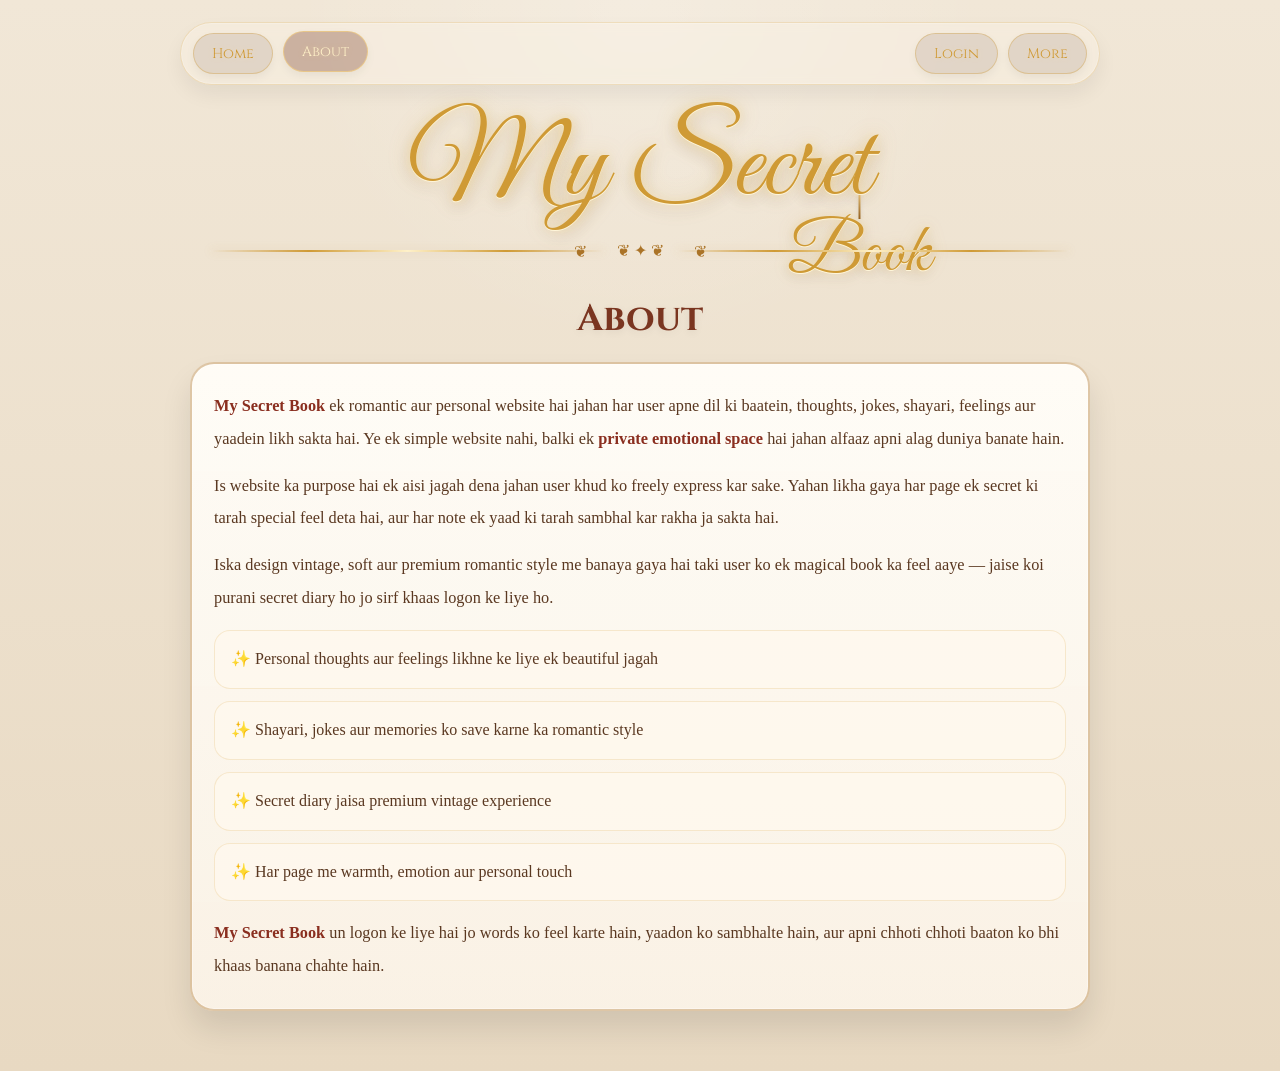
==== about.html @ c18e606e "Update about.html" ====
<!DOCTYPE html>
<html lang="en">
<head>
  <meta charset="UTF-8" />
  <meta name="viewport" content="width=device-width, initial-scale=1.0" />
  <title>About - My Secret Book</title>

  <link rel="preconnect" href="https://fonts.googleapis.com">
  <link rel="preconnect" href="https://fonts.gstatic.com" crossorigin>
  <link href="https://fonts.googleapis.com/css2?family=Great+Vibes&family=Cinzel:wght@500;700&display=swap" rel="stylesheet">

  <style>
    *{
      margin:0;
      padding:0;
      box-sizing:border-box;
    }

    :root{
      --cream:#e8d9c2;
      --cream-soft:#f1e7d7;
      --gold:#cf9a35;
      --brown:#4a2d1a;
      --paper:#fffdfa;
      --paper-soft:#fbf5ea;
      --paper-border:#cda97b;
      --rose1:#cc4b6a;
    }

    html,body{
      width:100%;
      min-height:100%;
      overflow-x:hidden;
      background:var(--cream);
    }

    body{
      font-family: Georgia, "Times New Roman", serif;
      color:var(--brown);
      background:
        radial-gradient(circle at top, rgba(255,255,255,.22), transparent 28%),
        linear-gradient(180deg, var(--cream-soft) 0%, var(--cream) 100%);
    }

    .page{
      width:100%;
      min-height:100vh;
      position:relative;
      overflow:hidden;
      padding:18px 14px 60px;
    }

    .petals{
      position:fixed;
      inset:0;
      pointer-events:none;
      z-index:1;
      overflow:hidden;
    }

    .petal{
      position:absolute;
      top:-80px;
      width:18px;
      height:26px;
      border-radius:70% 30% 70% 30%;
      opacity:.82;
      filter:drop-shadow(0 4px 8px rgba(0,0,0,.10));
      animation-name:fall;
      animation-timing-function:linear;
      animation-iteration-count:infinite;
    }

    .petal::before{
      content:"";
      position:absolute;
      inset:0;
      border-radius:inherit;
      background:linear-gradient(180deg,#f3a8b8,var(--rose1));
      transform:rotate(18deg);
    }

    .petal:nth-child(1){left:6%;animation-duration:13s;animation-delay:-2s;transform:scale(.9);}
    .petal:nth-child(2){left:14%;animation-duration:16s;animation-delay:-7s;transform:scale(1.1);}
    .petal:nth-child(3){left:22%;animation-duration:12s;animation-delay:-4s;transform:scale(.8);}
    .petal:nth-child(4){left:30%;animation-duration:18s;animation-delay:-10s;transform:scale(1);}
    .petal:nth-child(5){left:38%;animation-duration:14s;animation-delay:-1s;transform:scale(1.15);}
    .petal:nth-child(6){left:46%;animation-duration:17s;animation-delay:-8s;transform:scale(.95);}
    .petal:nth-child(7){left:54%;animation-duration:15s;animation-delay:-5s;transform:scale(1.05);}
    .petal:nth-child(8){left:62%;animation-duration:19s;animation-delay:-11s;transform:scale(.85);}
    .petal:nth-child(9){left:70%;animation-duration:13s;animation-delay:-3s;transform:scale(1.12);}
    .petal:nth-child(10){left:78%;animation-duration:16s;animation-delay:-9s;transform:scale(.92);}
    .petal:nth-child(11){left:86%;animation-duration:14s;animation-delay:-6s;transform:scale(1.08);}
    .petal:nth-child(12){left:94%;animation-duration:18s;animation-delay:-12s;transform:scale(.88);}

    @keyframes fall{
      0%{transform:translateY(-80px) translateX(0) rotate(0deg);}
      25%{transform:translateY(25vh) translateX(18px) rotate(80deg);}
      50%{transform:translateY(50vh) translateX(-16px) rotate(160deg);}
      75%{transform:translateY(75vh) translateX(22px) rotate(240deg);}
      100%{transform:translateY(110vh) translateX(-12px) rotate(320deg);}
    }

    .content{
      position:relative;
      z-index:2;
      max-width:1100px;
      margin:0 auto;
    }

    /* NAV */
    .nav{
      width:min(920px, 96vw);
      margin:4px auto 18px;
      padding:10px 12px;
      display:flex;
      align-items:center;
      justify-content:space-between;
      gap:10px;
      border-radius:999px;
      background:rgba(255,248,237,.28);
      border:1px solid rgba(207,154,53,.22);
      box-shadow:
        0 10px 20px rgba(0,0,0,.06),
        inset 0 0 0 1px rgba(255,255,255,.18);
      backdrop-filter: blur(4px);
    }

    .nav-left,.nav-right{
      display:flex;
      align-items:center;
      gap:10px;
    }

    .nav-btn{
      text-decoration:none;
      padding:10px 18px;
      border-radius:999px;
      color:var(--gold);
      font-family:"Cinzel", serif;
      font-size:.88rem;
      border:1px solid rgba(207,154,53,.35);
      background:rgba(60,25,10,.10);
      text-shadow:0 0 6px rgba(255,215,120,.22);
      box-shadow:0 4px 10px rgba(0,0,0,.05);
      transition:.2s ease;
      white-space:nowrap;
    }

    .nav-btn:hover,
    .nav-btn.active{
      transform:translateY(-2px);
      color:#fff1c8;
      background:rgba(110,45,20,.30);
      border-color:rgba(255,215,120,.55);
    }

    /* TITLE */
    .title-wrap{
      margin-top:8px;
      margin-bottom:20px;
      text-align:center;
    }

    .title{
      position:relative;
      display:inline-block;
      font-family:"Great Vibes", cursive;
      font-size:clamp(3.3rem, 9vw, 7rem);
      line-height:1.04;
      color:var(--gold);
      text-shadow:
        0 1px 0 #fff6da,
        0 0 10px rgba(255,223,140,.45),
        0 0 22px rgba(207,154,53,.25),
        0 6px 18px rgba(90,55,20,.18);
      padding:8px 8px 0;
    }

    .secret-wrap{
      position:relative;
      display:inline-block;
    }

    .t-anchor{
      position:relative;
      display:inline-block;
    }

    .book-hang{
      position:absolute;
      left:46%;
      top:100%;
      transform:translateX(-50%);
      margin-top:-8px;
      font-family:"Great Vibes", cursive;
      font-size:clamp(2.2rem, 5.4vw, 4.4rem);
      color:var(--gold);
      white-space:nowrap;
      transform-origin:top center;
      text-shadow:
        0 1px 0 #fff6da,
        0 0 8px rgba(255,223,140,.4),
        0 0 18px rgba(207,154,53,.22),
        0 5px 14px rgba(90,55,20,.16);
      animation:swing 3.4s ease-in-out infinite;
    }

    .book-hang::before{
      content:"";
      position:absolute;
      left:50%;
      top:-24px;
      transform:translateX(-50%);
      width:2px;
      height:24px;
      background:linear-gradient(180deg,#ddb76f,#94601f);
      box-shadow:0 0 4px rgba(0,0,0,.12);
    }

    @keyframes swing{
      0%,100%{transform:translateX(-50%) rotate(2deg);}
      25%{transform:translateX(-50%) rotate(-4deg);}
      50%{transform:translateX(-50%) rotate(3deg);}
      75%{transform:translateX(-50%) rotate(-2deg);}
    }

    .ornament{
      width:min(860px,95vw);
      margin:14px auto 0;
      display:flex;
      align-items:center;
      justify-content:center;
      gap:12px;
    }

    .orn-line{
      flex:1;
      height:2px;
      background:linear-gradient(90deg, transparent, var(--gold), #fff1c9, var(--gold), transparent);
      box-shadow:0 0 10px rgba(200,150,60,.18);
      position:relative;
    }

    .orn-line.left::after,
    .orn-line.right::after{
      content:"❦";
      position:absolute;
      top:50%;
      transform:translateY(-50%);
      color:#ab7428;
      font-size:1rem;
    }

    .orn-line.left::after{right:18px;}
    .orn-line.right::after{left:18px;}

    .orn-center{
      display:flex;
      align-items:center;
      gap:8px;
      color:#ab7428;
      font-size:1rem;
      white-space:nowrap;
    }

    /* ABOUT CARD */
    .about-section{
      max-width:900px;
      margin:34px auto 0;
    }

    .about-heading{
      text-align:center;
      font-family:"Cinzel", serif;
      font-size:clamp(1.6rem, 4vw, 2.3rem);
      color:#7a3520;
      margin-bottom:18px;
      text-shadow:0 2px 8px rgba(0,0,0,.08);
    }

    .about-card{
      background:linear-gradient(180deg, rgba(255,253,248,.95), rgba(250,242,230,.96));
      border:2px solid rgba(205,169,123,.65);
      border-radius:24px;
      padding:26px 22px;
      box-shadow:
        0 18px 30px rgba(0,0,0,.10),
        inset 0 0 0 1px rgba(255,255,255,.35);
    }

    .about-card p{
      font-size:1.02rem;
      line-height:2;
      color:#5a3821;
      margin-bottom:14px;
    }

    .about-card p:last-child{
      margin-bottom:0;
    }

    .about-highlight{
      color:#8a2e1f;
      font-weight:700;
    }

    .about-list{
      margin-top:16px;
      display:grid;
      gap:12px;
    }

    .about-item{
      background:rgba(255,248,238,.72);
      border:1px solid rgba(207,154,53,.18);
      border-radius:16px;
      padding:14px 16px;
      color:#5a3821;
      line-height:1.8;
    }

    @media (max-width: 900px){
      .nav{
        width:96vw;
      }

      .title{
        font-size:clamp(3rem,8vw,5.8rem);
      }

      .book-hang{
        font-size:clamp(2rem,4.8vw,3.8rem);
      }
    }

    @media (max-width: 600px){
      .nav{
        padding:10px;
      }

      .nav-left,
      .nav-right{
        gap:8px;
      }

      .nav-btn{
        padding:8px 12px;
        font-size:.78rem;
      }

      .title{
        font-size:clamp(2.8rem,8vw,4.8rem);
        line-height:1.04;
      }

      .book-hang{
        font-size:clamp(1.95rem,5vw,3.4rem);
        margin-top:-6px;
      }

      .about-section{
        margin-top:26px;
      }

      .about-card{
        padding:22px 16px;
      }

      .about-card p,
      .about-item{
        font-size:.96rem;
        line-height:1.9;
      }
    }

    @media (max-width: 420px){
      .nav{
        width:96vw;
        padding:8px;
      }

      .nav-btn{
        padding:7px 10px;
        font-size:.72rem;
      }

      .title{
        font-size:clamp(2.5rem,8vw,4.1rem);
      }

      .book-hang{
        font-size:clamp(1.8rem,5vw,2.9rem);
      }

      .about-heading{
        font-size:1.45rem;
      }

      .about-card p,
      .about-item{
        font-size:.92rem;
      }
    }
  </style>
</head>
<body>
  <div class="petals">
    <span class="petal"></span>
    <span class="petal"></span>
    <span class="petal"></span>
    <span class="petal"></span>
    <span class="petal"></span>
    <span class="petal"></span>
    <span class="petal"></span>
    <span class="petal"></span>
    <span class="petal"></span>
    <span class="petal"></span>
    <span class="petal"></span>
    <span class="petal"></span>
  </div>

  <div class="page">
    <div class="content">

      <nav class="nav">
        <div class="nav-left">
          <a href="index.html" class="nav-btn">Home</a>
          <a href="about.html" class="nav-btn active">About</a>
        </div>
        <div class="nav-right">
          <a href="login.html" class="nav-btn">Login</a>
          <a href="#" class="nav-btn">More</a>
        </div>
      </nav>

      <div class="title-wrap">
        <div class="title">
          My <span class="secret-wrap">Secre<span class="t-anchor">t<span class="book-hang">Book</span></span></span>
        </div>

        <div class="ornament">
          <div class="orn-line left"></div>
          <div class="orn-center">❦ ✦ ❦</div>
          <div class="orn-line right"></div>
        </div>
      </div>

      <section class="about-section">
        <h2 class="about-heading">About</h2>

        <div class="about-card">
          <p>
            <span class="about-highlight">My Secret Book</span> ek romantic aur personal website hai jahan har user apne dil ki baatein,
            thoughts, jokes, shayari, feelings aur yaadein likh sakta hai. Ye ek simple website nahi, balki
            ek <span class="about-highlight">private emotional space</span> hai jahan alfaaz apni alag duniya banate hain.
          </p>

          <p>
            Is website ka purpose hai ek aisi jagah dena jahan user khud ko freely express kar sake.
            Yahan likha gaya har page ek secret ki tarah special feel deta hai, aur har note ek yaad ki tarah
            sambhal kar rakha ja sakta hai.
          </p>

          <p>
            Iska design vintage, soft aur premium romantic style me banaya gaya hai taki user ko ek magical
            book ka feel aaye — jaise koi purani secret diary ho jo sirf khaas logon ke liye ho.
          </p>

          <div class="about-list">
            <div class="about-item">
              ✨ Personal thoughts aur feelings likhne ke liye ek beautiful jagah
            </div>
            <div class="about-item">
              ✨ Shayari, jokes aur memories ko save karne ka romantic style
            </div>
            <div class="about-item">
              ✨ Secret diary jaisa premium vintage experience
            </div>
            <div class="about-item">
              ✨ Har page me warmth, emotion aur personal touch
            </div>
          </div>

          <p style="margin-top:16px;">
            <span class="about-highlight">My Secret Book</span> un logon ke liye hai jo words ko feel karte hain,
            yaadon ko sambhalte hain, aur apni chhoti chhoti baaton ko bhi khaas banana chahte hain.
          </p>
        </div>
      </section>

    </div>
  </div>
</body>
</html>
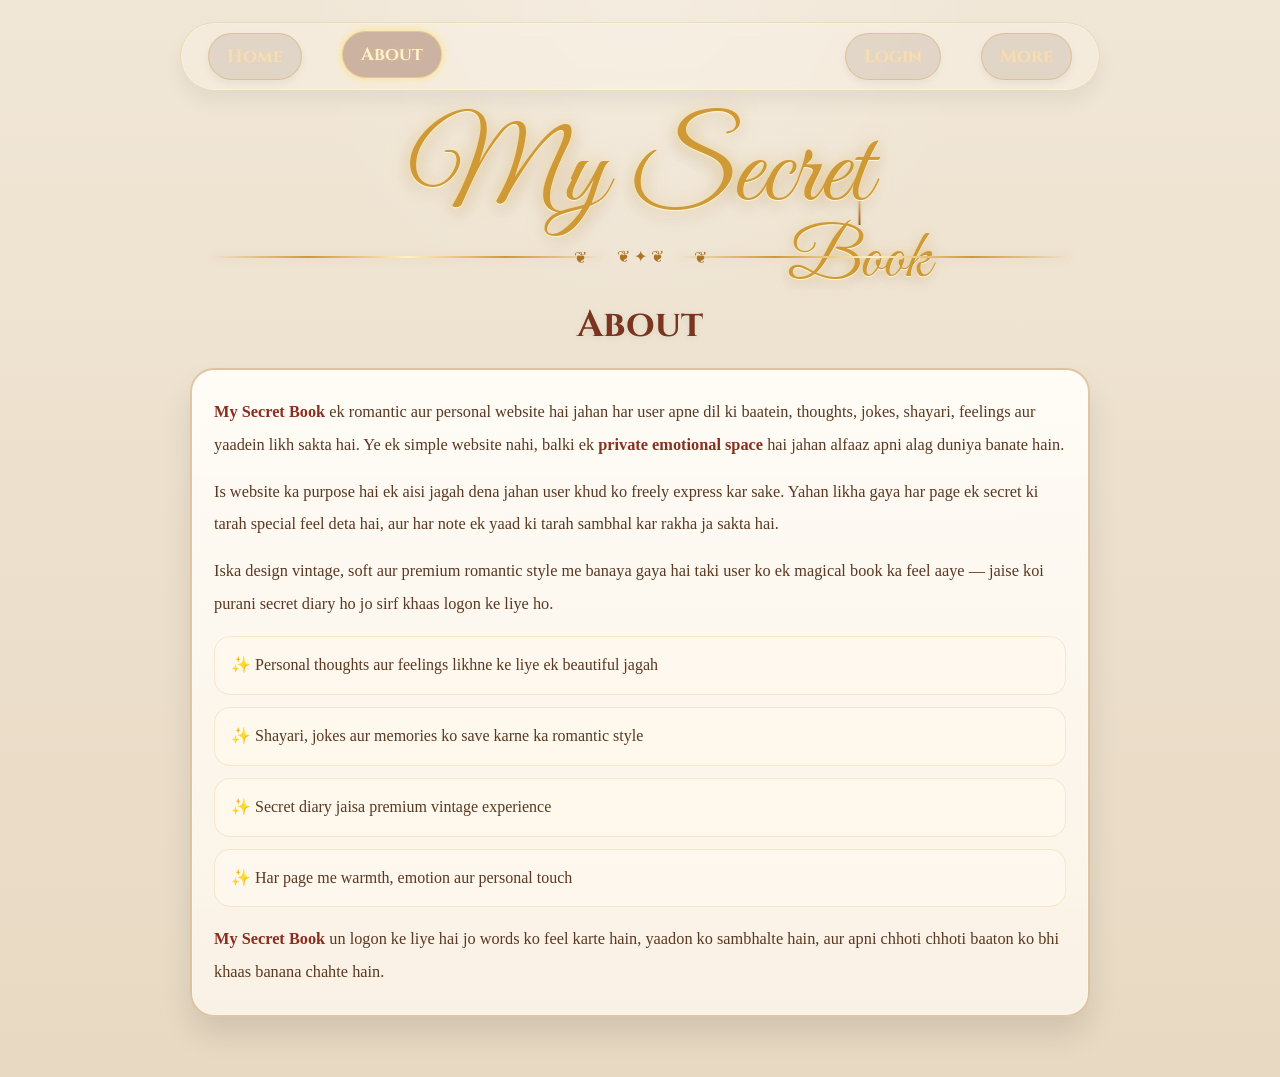
==== commit fbc38084: "Update about.html" ====
--- a/about.html
+++ b/about.html
@@ -4,6 +4,7 @@
   <meta charset="UTF-8" />
   <meta name="viewport" content="width=device-width, initial-scale=1.0" />
   <title>About - My Secret Book</title>
+  <link rel="stylesheet" href="style.css">
 
   <link rel="preconnect" href="https://fonts.googleapis.com">
   <link rel="preconnect" href="https://fonts.gstatic.com" crossorigin>
@@ -424,14 +425,15 @@
     <div class="content">
 
       <nav class="nav">
-        <div class="nav-left">
-          <a href="index.html" class="nav-btn">Home</a>
-          <a href="about.html" class="nav-btn active">About</a>
-        </div>
-        <div class="nav-right">
-          <a href="login.html" class="nav-btn">Login</a>
-          <a href="#" class="nav-btn">More</a>
-        </div>
+  <div class="nav-left">
+    <a href="index.html" class="nav-btn">Home</a>
+    <a href="about.html" class="nav-btn active">About</a>
+  </div>
+
+  <div class="nav-right">
+    <a href="login.html" class="nav-btn">Login</a>
+    <a href="#" class="nav-btn">More</a>
+  </div>
       </nav>
 
       <div class="title-wrap">
--- a/style.css
+++ b/style.css
@@ -0,0 +1,47 @@
+body {
+  margin: 0;
+  font-family: 'Georgia', serif;
+  background: #f5f0e6;
+}
+
+.navbar {
+  display: flex;
+  justify-content: space-between;
+  align-items: center;
+  background: linear-gradient(90deg, #5a2d0c, #8b4513);
+  color: #fff;
+  padding: 15px 40px;
+  border-radius: 0 0 20px 20px;
+  box-shadow: 0 5px 15px rgba(0,0,0,0.3);
+}
+
+.nav-left a,
+.nav-right a {
+  color: #f5deb3;
+  text-decoration: none;
+  margin: 0 15px;
+  font-size: 18px;
+  font-weight: bold;
+  transition: 0.3s;
+}
+
+.nav-left a:hover,
+.nav-right a:hover {
+  color: #fff;
+  text-shadow: 0 0 5px #ffd700;
+}
+
+.logo {
+  font-size: 40px;
+}
+
+.nav-right {
+  display: flex;
+  align-items: center;
+}
+.nav-btn.active {
+  color: #fff2c0;
+  background: rgba(120,40,20,0.4);
+  border-color: gold;
+  box-shadow: 0 0 10px rgba(255,215,0,0.4);
+}
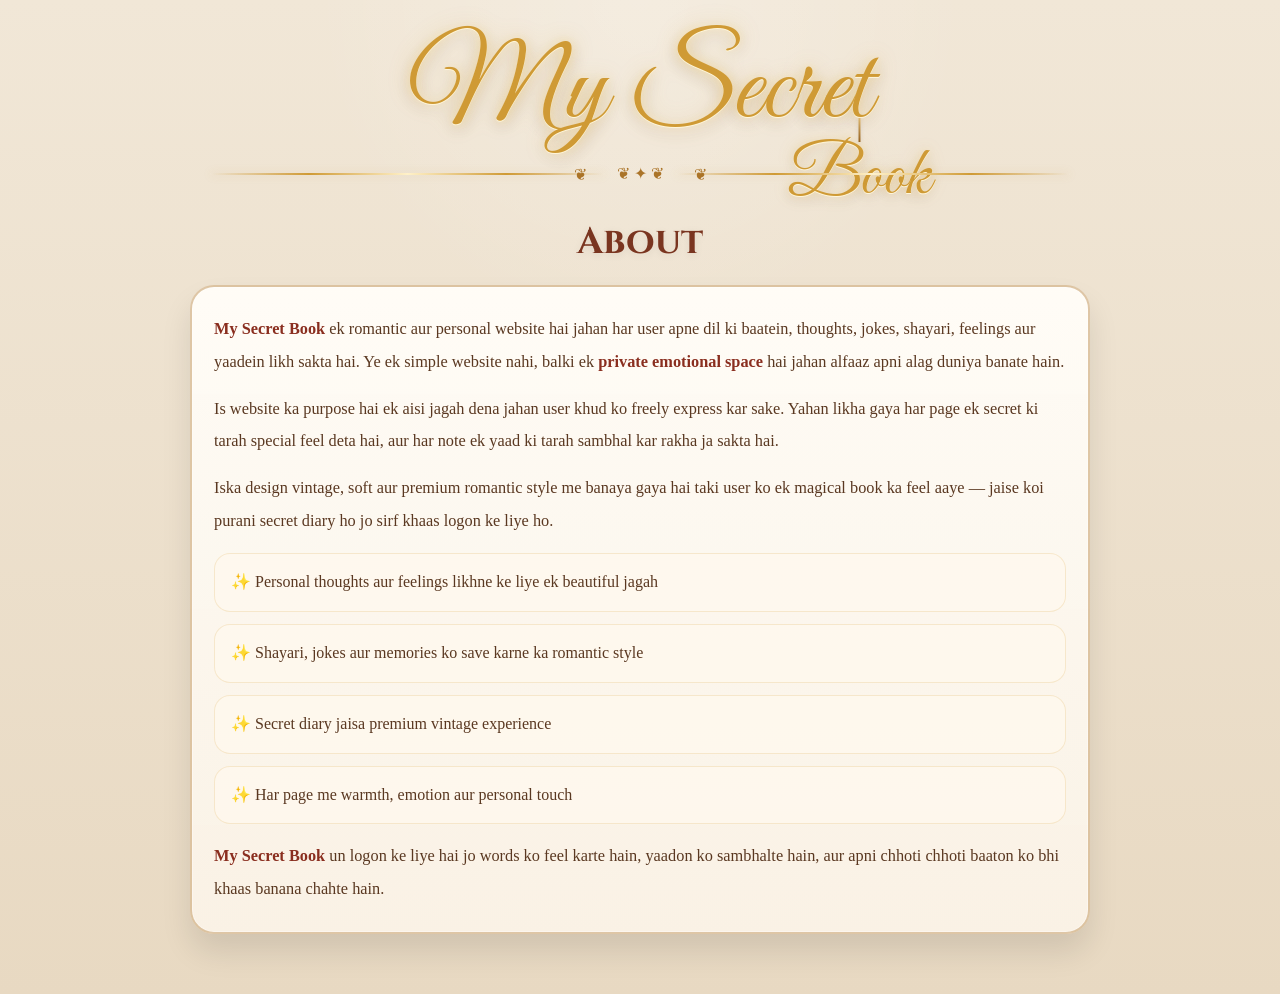
==== commit db48d98f: "Update about.html" ====
--- a/about.html
+++ b/about.html
@@ -403,6 +403,40 @@
         font-size:.92rem;
       }
     }
+    /* 🔥 MORE MENU DROPDOWN FIX */
+
+.more-menu{
+  position:relative;
+}
+
+.more-dropdown{
+  position:absolute;
+  top:120%;
+  right:0;
+  min-width:160px;
+  background:#fff8f0;
+  border:1px solid rgba(208,154,54,.3);
+  border-radius:12px;
+  box-shadow:0 10px 20px rgba(0,0,0,.15);
+  display:none;
+  flex-direction:column;
+  z-index:999;
+}
+
+.more-dropdown a{
+  padding:10px;
+  text-decoration:none;
+  color:#5a3a0c;
+  display:block;
+}
+
+.more-dropdown a:hover{
+  background:#f3e2c2;
+}
+
+.more-dropdown.show{
+  display:block;
+}
   </style>
 </head>
 <body>
@@ -423,19 +457,7 @@
 
   <div class="page">
     <div class="content">
-
-      <nav class="nav">
-  <div class="nav-left">
-    <a href="index.html" class="nav-btn">Home</a>
-    <a href="about.html" class="nav-btn active">About</a>
-  </div>
-
-  <div class="nav-right">
-    <a href="login.html" class="nav-btn">Login</a>
-    <a href="#" class="nav-btn">More</a>
-  </div>
-      </nav>
-
+    <div id="navbar-container"></div>
       <div class="title-wrap">
         <div class="title">
           My <span class="secret-wrap">Secre<span class="t-anchor">t<span class="book-hang">Book</span></span></span>
@@ -493,5 +515,22 @@
 
     </div>
   </div>
+  <script>
+const moreBtn = document.getElementById("moreBtn");
+const moreDropdown = document.getElementById("moreDropdown");
+
+if(moreBtn){
+  moreBtn.addEventListener("click", function(e){
+    e.preventDefault();
+    moreDropdown.classList.toggle("show");
+  });
+
+  document.addEventListener("click", function(e){
+    if(!moreBtn.contains(e.target) && !moreDropdown.contains(e.target)){
+      moreDropdown.classList.remove("show");
+    }
+  });
+}
+  </script>
 </body>
 </html>
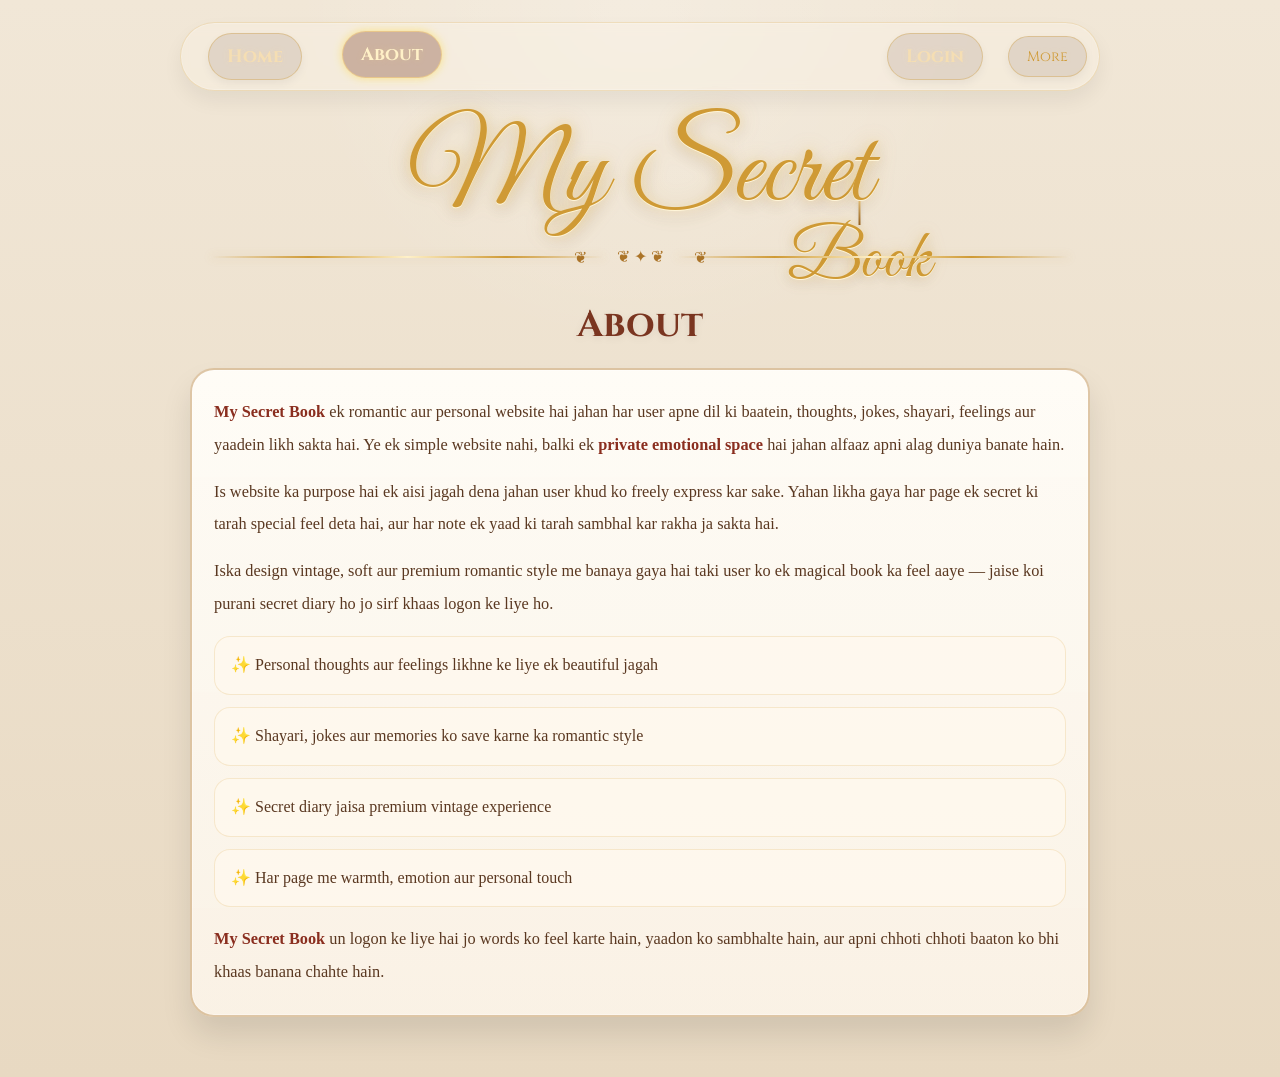
==== commit 6cdd8268: "Update about.html" ====
--- a/about.html
+++ b/about.html
@@ -532,5 +532,6 @@
   });
 }
   </script>
+ <script src="navbar.js"></script>
 </body>
 </html>
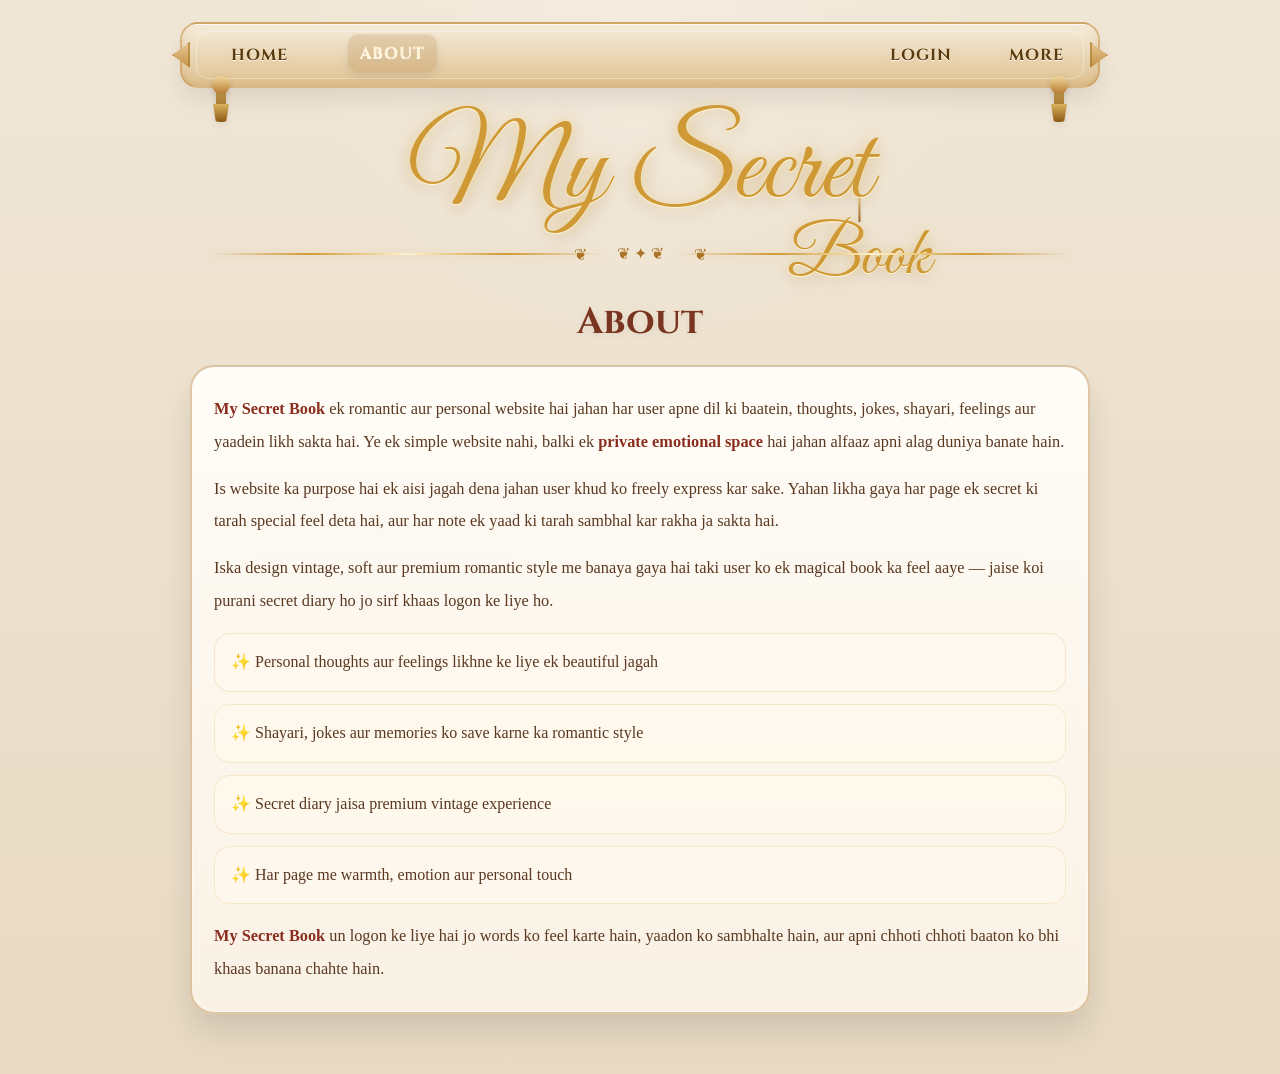
==== commit b31b4666: "Update about.html" ====
--- a/about.html
+++ b/about.html
@@ -437,6 +437,245 @@
 .more-dropdown.show{
   display:block;
 }
+    /* ===== FINAL RIBBON NAVBAR OVERRIDE ===== */
+
+#navbar-container{
+  width:100%;
+}
+
+.ribbon-nav{
+  width:min(920px, 96vw);
+  margin:4px auto 18px;
+  min-height:58px;
+  display:flex;
+  align-items:center;
+  justify-content:space-between;
+  gap:10px;
+  padding:12px 22px;
+  position:relative;
+  border-radius:18px;
+  background:linear-gradient(180deg,#f7eddc 0%, #ead8b8 48%, #dfc08e 100%);
+  border:2px solid rgba(193,145,66,.55);
+  box-shadow:
+    0 12px 22px rgba(0,0,0,.08),
+    inset 0 1px 0 rgba(255,255,255,.75),
+    inset 0 -2px 8px rgba(145,97,35,.12);
+}
+
+.ribbon-nav::before{
+  content:"";
+  position:absolute;
+  inset:7px 14px;
+  border-radius:12px;
+  border:1px solid rgba(255,255,255,.35);
+  pointer-events:none;
+}
+
+.ribbon-tail{
+  position:absolute;
+  top:50%;
+  width:18px;
+  height:26px;
+  background:linear-gradient(180deg,#e4c48f 0%, #c6954a 100%);
+  border:2px solid rgba(165,115,43,.55);
+  transform:translateY(-50%);
+  z-index:0;
+}
+
+.ribbon-tail.left{
+  left:-10px;
+  clip-path:polygon(100% 0, 0 50%, 100% 100%);
+}
+
+.ribbon-tail.right{
+  right:-10px;
+  clip-path:polygon(0 0, 100% 50%, 0 100%);
+}
+
+.ribbon-tassel{
+  position:absolute;
+  width:10px;
+  height:38px;
+  bottom:-34px;
+  background:linear-gradient(180deg,#d7ae5f 0%, #8f5b18 100%);
+  border-radius:999px;
+  box-shadow:0 4px 8px rgba(0,0,0,.12);
+  transform-origin:top center;
+  animation:tasselSwing 3.2s ease-in-out infinite;
+}
+
+.ribbon-tassel::before{
+  content:"";
+  position:absolute;
+  width:18px;
+  height:18px;
+  left:50%;
+  top:-6px;
+  transform:translateX(-50%);
+  border-radius:50%;
+  background:linear-gradient(180deg,#f2d79a 0%, #b67c2f 100%);
+  box-shadow:0 2px 6px rgba(0,0,0,.12);
+}
+
+.ribbon-tassel::after{
+  content:"";
+  position:absolute;
+  left:50%;
+  bottom:-2px;
+  transform:translateX(-50%);
+  width:16px;
+  height:18px;
+  background:linear-gradient(180deg,#d9b15d 0%, #8e5917 100%);
+  clip-path:polygon(0 0,100% 0,82% 100%,18% 100%);
+  border-radius:0 0 6px 6px;
+}
+
+.ribbon-tassel.left{
+  left:34px;
+}
+
+.ribbon-tassel.right{
+  right:34px;
+  animation-delay:-1.4s;
+}
+
+@keyframes tasselSwing{
+  0%,100%{transform:rotate(2deg);}
+  25%{transform:rotate(-4deg);}
+  50%{transform:rotate(3deg);}
+  75%{transform:rotate(-2deg);}
+}
+
+.ribbon-nav .nav-left,
+.ribbon-nav .nav-right{
+  display:flex;
+  align-items:center;
+  gap:18px;
+  position:relative;
+  z-index:2;
+}
+
+.ribbon-nav .nav-btn{
+  text-decoration:none;
+  position:relative;
+  padding:8px 12px;
+  color:#5a3a0c;
+  font-family:"Cinzel", serif;
+  font-size:1rem;
+  font-weight:700;
+  text-transform:uppercase;
+  letter-spacing:1px;
+  white-space:nowrap;
+  border:none;
+  background:transparent;
+  border-radius:10px;
+  box-shadow:none;
+  text-shadow:
+    0 1px 0 rgba(255,255,255,.95),
+    0 0 8px rgba(255,223,164,.15);
+  cursor:pointer;
+  appearance:none;
+  -webkit-appearance:none;
+}
+
+.ribbon-nav .nav-btn:hover,
+.ribbon-nav .nav-btn.active{
+  transform:translateY(-2px);
+  background:rgba(154,94,24,.18);
+  color:#fff4d6;
+  box-shadow:
+    inset 0 1px 0 rgba(255,255,255,.18),
+    0 4px 8px rgba(0,0,0,.08);
+}
+
+.ribbon-nav .more-menu{
+  position:relative;
+}
+
+.ribbon-nav .more-dropdown{
+  position:absolute;
+  top:120%;
+  right:0;
+  min-width:190px;
+  background:rgba(255,250,242,.98);
+  border:1px solid rgba(208,154,54,.25);
+  border-radius:18px;
+  box-shadow:0 18px 28px rgba(0,0,0,.10);
+  padding:8px;
+  display:none;
+  z-index:999;
+}
+
+.ribbon-nav .more-dropdown.show{
+  display:block;
+}
+
+.ribbon-nav .more-dropdown a,
+.ribbon-nav .sub-trigger{
+  display:block;
+  text-decoration:none;
+  color:#6d2418;
+  padding:10px 12px;
+  border-radius:12px;
+  font-size:.88rem;
+  font-family:"Poppins",sans-serif;
+  background:transparent;
+  border:none;
+  white-space:nowrap;
+}
+
+.ribbon-nav .more-dropdown a:hover,
+.ribbon-nav .sub-trigger:hover{
+  background:rgba(208,154,54,.10);
+  color:#8b2c1f;
+}
+
+.ribbon-nav .sub-menu{
+  position:relative;
+}
+
+.ribbon-nav .sub-dropdown{
+  position:absolute;
+  top:0;
+  left:100%;
+  min-width:170px;
+  background:rgba(255,250,242,.98);
+  border:1px solid rgba(208,154,54,.25);
+  border-radius:18px;
+  box-shadow:0 18px 28px rgba(0,0,0,.10);
+  padding:8px;
+  display:none;
+  z-index:1000;
+}
+
+.ribbon-nav .sub-menu:hover .sub-dropdown{
+  display:block;
+}
+
+@media (max-width:600px){
+  .ribbon-nav{
+    padding:10px 14px;
+    min-height:54px;
+  }
+
+  .ribbon-nav .nav-left,
+  .ribbon-nav .nav-right{
+    gap:8px;
+  }
+
+  .ribbon-nav .nav-btn{
+    font-size:.72rem;
+    padding:7px 9px;
+  }
+
+  .ribbon-tassel.left{
+    left:20px;
+  }
+
+  .ribbon-tassel.right{
+    right:20px;
+  }
+  }
   </style>
 </head>
 <body>
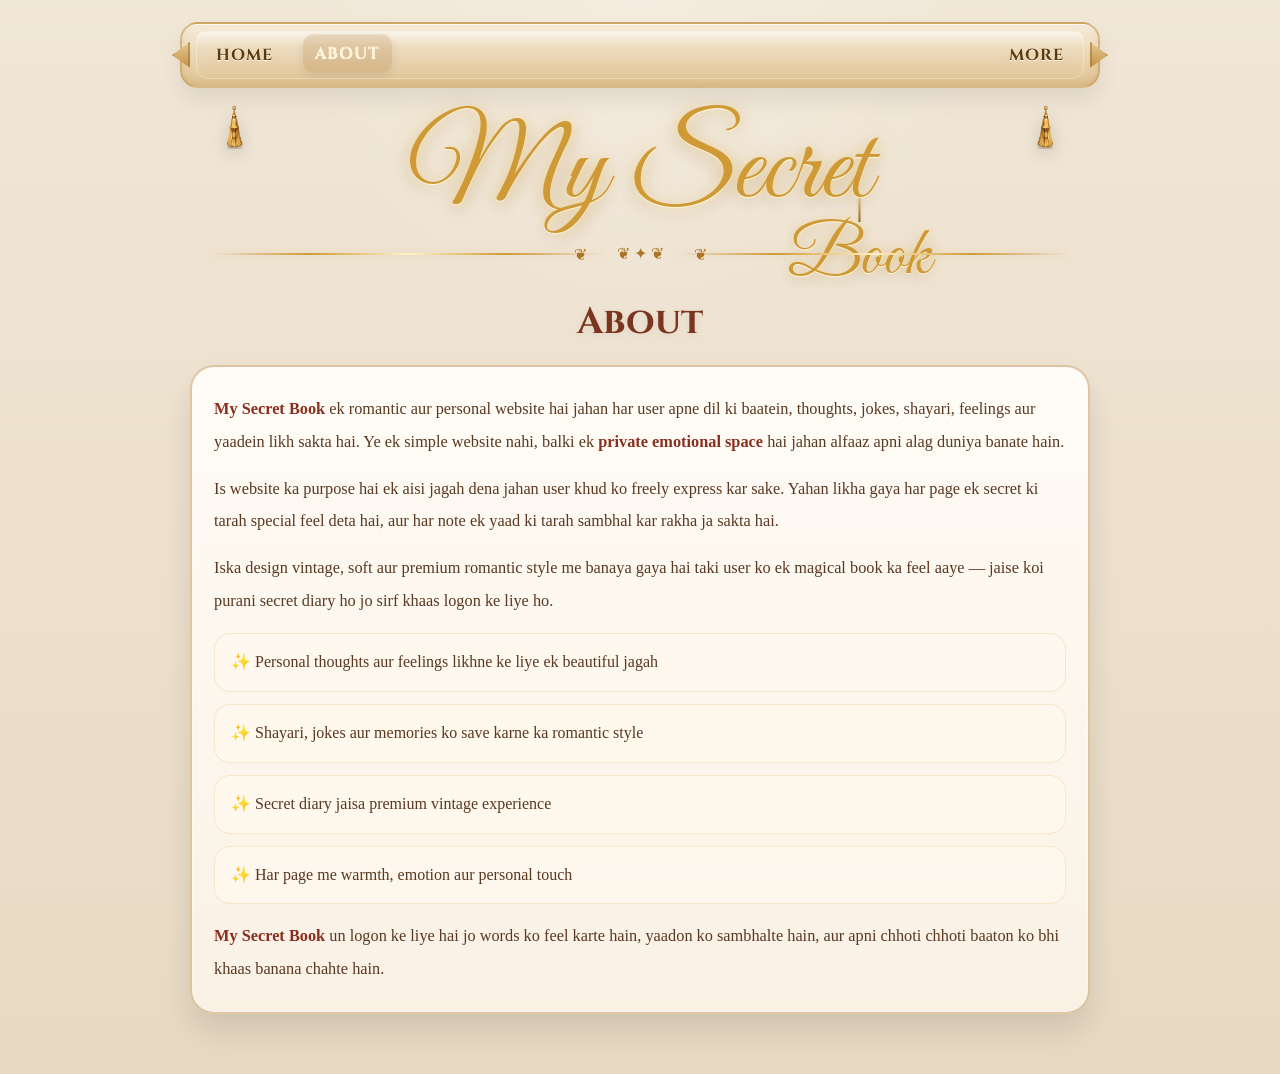
==== commit b2faefc8: "Update about.html" ====
--- a/about.html
+++ b/about.html
@@ -4,7 +4,7 @@
   <meta charset="UTF-8" />
   <meta name="viewport" content="width=device-width, initial-scale=1.0" />
   <title>About - My Secret Book</title>
-  <link rel="stylesheet" href="style.css">
+  <link rel="stylesheet" href="navbar.css">
 
   <link rel="preconnect" href="https://fonts.googleapis.com">
   <link rel="preconnect" href="https://fonts.gstatic.com" crossorigin>
@@ -770,6 +770,15 @@
     }
   });
 }
+    document.addEventListener("copy", function(e){
+  const uid = getCurrentUserUID();
+  const text = window.getSelection().toString();
+
+  const watermarkText = text + "\n\n— MySecretBook (" + uid + ")";
+  
+  e.clipboardData.setData("text/plain", watermarkText);
+  e.preventDefault();
+});
   </script>
  <script src="navbar.js"></script>
 </body>
--- a/navbar.css
+++ b/navbar.css
@@ -0,0 +1,321 @@
+#navbar-container{
+  width:100%;
+}
+
+/* ===== MAIN RIBBON NAVBAR ===== */
+.ribbon-nav{
+  width:min(980px,96vw);
+  margin:0 auto 16px;
+  min-height:60px;
+  display:flex;
+  justify-content:space-between;
+  align-items:center;
+  gap:10px;
+  padding:12px 24px;
+  position:relative;
+  border-radius:16px;
+  background:
+    linear-gradient(180deg, rgba(255,255,255,.38) 0%, rgba(255,255,255,0) 18%),
+    linear-gradient(180deg,#f9efdd 0%, #efd7ad 45%, #d8a24b 100%);
+  border:2px solid rgba(168,116,30,.72);
+  box-shadow:
+    0 14px 24px rgba(0,0,0,.10),
+    0 0 16px rgba(214,165,73,.18),
+    inset 0 1px 0 rgba(255,255,255,.92),
+    inset 0 -3px 10px rgba(125,80,18,.18);
+  overflow:visible;
+  animation:ribbonGlow 4.5s ease-in-out infinite;
+}
+
+.ribbon-nav::before{
+  content:"";
+  position:absolute;
+  inset:5px 10px;
+  border-radius:12px;
+  border:1px solid rgba(255,255,255,.38);
+  pointer-events:none;
+}
+
+.ribbon-nav::after{
+  content:"";
+  position:absolute;
+  left:14px;
+  right:14px;
+  top:8px;
+  height:14px;
+  border-radius:999px;
+  background:linear-gradient(180deg, rgba(255,255,255,.58), rgba(255,255,255,0));
+  pointer-events:none;
+  opacity:.85;
+}
+
+@keyframes ribbonGlow{
+  0%,100%{
+    box-shadow:
+      0 14px 24px rgba(0,0,0,.10),
+      0 0 16px rgba(214,165,73,.18),
+      inset 0 1px 0 rgba(255,255,255,.92),
+      inset 0 -3px 10px rgba(125,80,18,.18);
+  }
+  50%{
+    box-shadow:
+      0 14px 24px rgba(0,0,0,.11),
+      0 0 22px rgba(225,184,95,.28),
+      inset 0 1px 0 rgba(255,255,255,.95),
+      inset 0 -3px 10px rgba(125,80,18,.20);
+  }
+}
+
+/* ===== RIBBON TAILS ===== */
+.ribbon-tail{
+  position:absolute;
+  top:50%;
+  width:19px;
+  height:30px;
+  background:linear-gradient(180deg,#ecd29b 0%, #c6872f 100%);
+  border:2px solid rgba(160,108,26,.60);
+  transform:translateY(-50%);
+  z-index:0;
+  box-shadow:
+    0 5px 10px rgba(0,0,0,.10),
+    inset 0 1px 0 rgba(255,255,255,.35);
+}
+
+.ribbon-tail.left{
+  left:-12px;
+  clip-path:polygon(100% 0, 0 50%, 100% 100%);
+}
+
+.ribbon-tail.right{
+  right:-12px;
+  clip-path:polygon(0 0, 100% 50%, 0 100%);
+}
+
+/* ===== TASSEL IMAGE ===== */
+.ribbon-tassel-img{
+  position:absolute;
+  top:100%;
+  width:36px;
+  height:auto;
+  z-index:3;
+  transform-origin:top center;
+  filter:drop-shadow(0 4px 8px rgba(0,0,0,.18));
+}
+
+.ribbon-tassel-img.left{
+  left:34px;
+  animation:tasselSwingLeft 3.2s ease-in-out infinite;
+  transform:translateY(14px);
+}
+
+.ribbon-tassel-img.right{
+  right:34px;
+  animation:tasselSwingRight 3.2s ease-in-out infinite;
+  animation-delay:-1.5s;
+  transform:translateY(14px) scaleX(-1);
+}
+
+@keyframes tasselSwingLeft{
+  0%,100%{transform:translateY(14px) rotate(3deg);}
+  25%{transform:translateY(14px) rotate(-6deg);}
+  50%{transform:translateY(14px) rotate(4deg);}
+  75%{transform:translateY(14px) rotate(-3deg);}
+}
+
+@keyframes tasselSwingRight{
+  0%,100%{transform:translateY(14px) scaleX(-1) rotate(3deg);}
+  25%{transform:translateY(14px) scaleX(-1) rotate(-6deg);}
+  50%{transform:translateY(14px) scaleX(-1) rotate(4deg);}
+  75%{transform:translateY(14px) scaleX(-1) rotate(-3deg);}
+}
+
+/* ===== LEFT / RIGHT GROUPS ===== */
+.ribbon-nav .nav-left,
+.ribbon-nav .nav-right{
+  display:flex;
+  align-items:center;
+  gap:18px;
+  position:relative;
+  z-index:2;
+}
+
+/* ===== NAV BUTTONS ===== */
+.ribbon-nav .nav-btn{
+  text-decoration:none;
+  position:relative;
+  padding:9px 15px;
+  color:#5b3b12;
+  font-family:"Cinzel", serif;
+  font-size:.94rem;
+  font-weight:700;
+  text-transform:uppercase;
+  letter-spacing:1px;
+  white-space:nowrap;
+  border:none;
+  background:transparent;
+  border-radius:12px;
+  box-shadow:none;
+  text-shadow:
+    0 1px 0 rgba(255,255,255,.98),
+    0 0 8px rgba(255,223,164,.18);
+  cursor:pointer;
+  appearance:none;
+  -webkit-appearance:none;
+  transition:.22s ease;
+}
+
+.ribbon-nav .nav-btn:hover,
+.ribbon-nav .nav-btn.active{
+  transform:translateY(-1px);
+  background:linear-gradient(180deg, rgba(157,104,26,.30), rgba(123,73,12,.20));
+  color:#fff3d9;
+  box-shadow:
+    inset 0 1px 0 rgba(255,255,255,.18),
+    0 4px 10px rgba(0,0,0,.10),
+    0 0 10px rgba(227,188,113,.16);
+}
+
+/* ===== MORE MENU ===== */
+.ribbon-nav .more-menu{
+  position:relative;
+}
+
+.ribbon-nav .more-dropdown{
+  position:absolute;
+  top:118%;
+  right:0;
+  min-width:215px;
+  padding:10px;
+  display:none;
+  z-index:999;
+  border-radius:18px;
+  border:1px solid rgba(191,139,48,.36);
+  background:
+    linear-gradient(180deg, rgba(255,255,255,.42) 0%, rgba(255,255,255,.08) 18%),
+    linear-gradient(180deg,#fff8ee 0%, #f4e0bc 58%, #e0b76d 100%);
+  box-shadow:
+    0 18px 28px rgba(0,0,0,.12),
+    0 0 18px rgba(221,177,90,.18),
+    inset 0 1px 0 rgba(255,255,255,.85),
+    inset 0 -2px 8px rgba(153,101,25,.10);
+}
+
+.ribbon-nav .more-dropdown.show{
+  display:block;
+}
+
+.ribbon-nav .more-dropdown::before{
+  content:"";
+  position:absolute;
+  inset:6px;
+  border-radius:14px;
+  border:1px solid rgba(255,255,255,.34);
+  pointer-events:none;
+}
+
+.ribbon-nav .more-dropdown a,
+.ribbon-nav .sub-trigger{
+  display:block;
+  text-decoration:none;
+  color:#6d2418;
+  padding:11px 14px;
+  border-radius:12px;
+  font-size:.89rem;
+  font-family:"Poppins",sans-serif;
+  background:transparent;
+  border:none;
+  white-space:nowrap;
+  transition:.18s ease;
+  position:relative;
+  z-index:2;
+}
+
+.ribbon-nav .more-dropdown a:hover,
+.ribbon-nav .sub-trigger:hover{
+  background:linear-gradient(180deg, rgba(201,151,66,.18), rgba(155,103,28,.12));
+  color:#8b2c1f;
+  box-shadow:
+    inset 0 1px 0 rgba(255,255,255,.16),
+    0 3px 8px rgba(0,0,0,.05);
+}
+
+/* ===== SUB MENU ===== */
+.ribbon-nav .sub-menu{
+  position:relative;
+}
+
+.ribbon-nav .sub-trigger{
+  cursor:pointer;
+}
+
+.ribbon-nav .sub-dropdown{
+  position:absolute;
+  top:0;
+  left:100%;
+  min-width:190px;
+  padding:10px;
+  display:none;
+  z-index:1000;
+  border-radius:18px;
+  border:1px solid rgba(191,139,48,.36);
+  background:
+    linear-gradient(180deg, rgba(255,255,255,.42) 0%, rgba(255,255,255,.08) 18%),
+    linear-gradient(180deg,#fff8ee 0%, #f4e0bc 58%, #e0b76d 100%);
+  box-shadow:
+    0 18px 28px rgba(0,0,0,.12),
+    0 0 18px rgba(221,177,90,.18),
+    inset 0 1px 0 rgba(255,255,255,.85),
+    inset 0 -2px 8px rgba(153,101,25,.10);
+}
+
+.ribbon-nav .sub-dropdown::before{
+  content:"";
+  position:absolute;
+  inset:6px;
+  border-radius:14px;
+  border:1px solid rgba(255,255,255,.34);
+  pointer-events:none;
+}
+
+.ribbon-nav .sub-menu:hover .sub-dropdown{
+  display:block;
+}
+
+/* ===== MOBILE ===== */
+@media (max-width:600px){
+  .ribbon-nav{
+    padding:10px 14px;
+    min-height:54px;
+    border-radius:14px;
+  }
+
+  .ribbon-nav .nav-left,
+  .ribbon-nav .nav-right{
+    gap:8px;
+  }
+
+  .ribbon-nav .nav-btn{
+    font-size:.72rem;
+    padding:7px 10px;
+  }
+
+  .ribbon-tassel-img{
+    width:30px;
+  }
+
+  .ribbon-tassel-img.left{
+    left:20px;
+  }
+
+  .ribbon-tassel-img.right{
+    right:20px;
+  }
+
+  .ribbon-nav .more-dropdown{
+    min-width:185px;
+  }
+
+  .ribbon-nav .sub-dropdown{
+    min-width:170px;
+  }
+}
